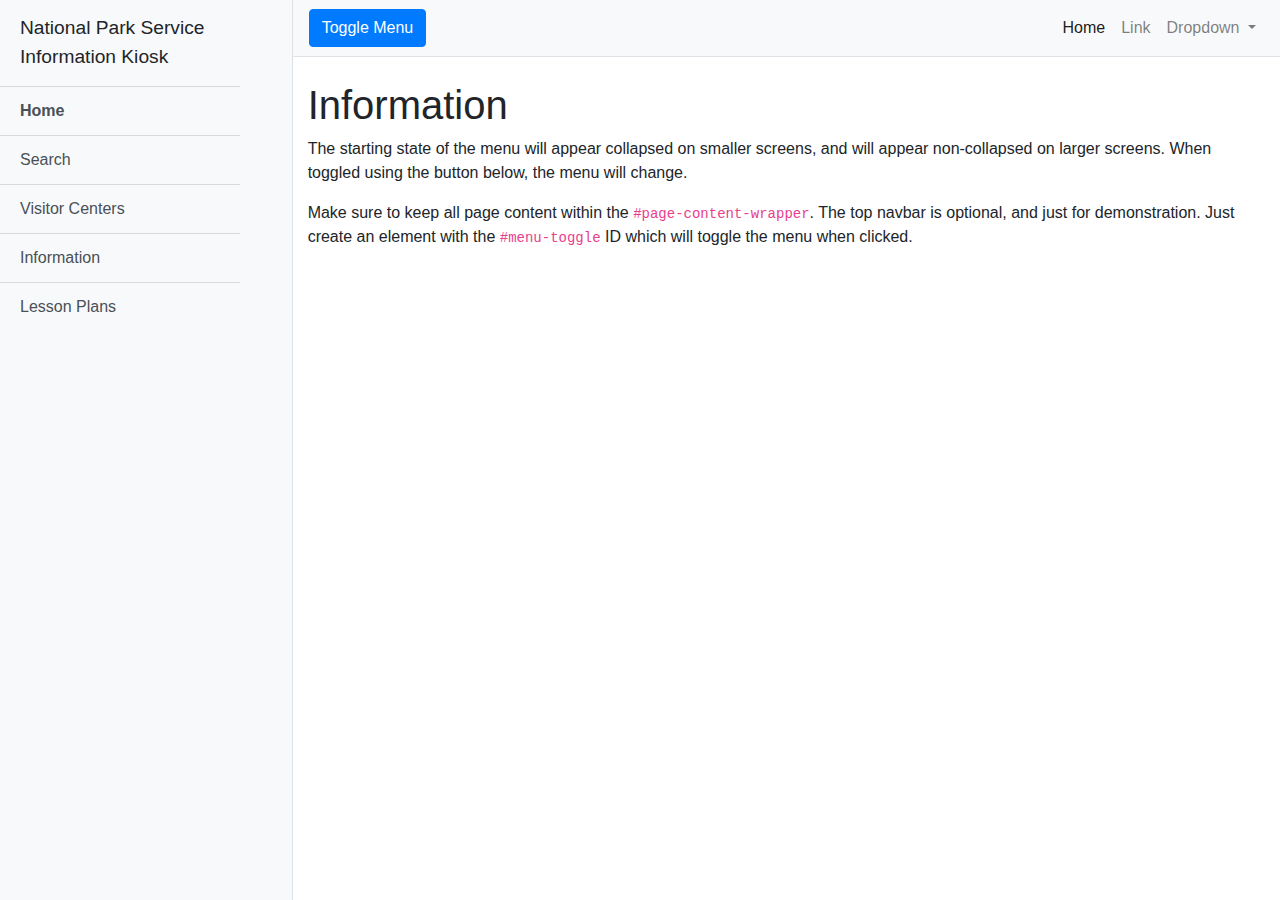
==== alerts-articles-events-news.html @ b690377b "End of day 1" ====
<!DOCTYPE html>
<html lang="en">

<head>

  <meta charset="utf-8">
  <meta name="viewport" content="width=device-width, initial-scale=1, shrink-to-fit=no">
  <meta name="description" content="">
  <meta name="author" content="">

  <title>National Park Service Information Kiosk</title>

  <!-- Bootstrap core CSS -->
  <link href="vendor/bootstrap/css/bootstrap.min.css" rel="stylesheet">

  <!-- Custom styles for this template -->
  <link href="css/simple-sidebar.css" rel="stylesheet">

</head>

<body>

  <div class="d-flex" id="wrapper">

    <!-- Sidebar -->
    <div class="bg-light border-right" id="sidebar-wrapper">
      <div class="sidebar-heading">National Park Service Information Kiosk</div>
      <div class="list-group list-group-flush">
        <a href="index.html" class="list-group-item list-group-item-action bg-light"><strong>Home</strong></a>
        <a href="search.html" class="list-group-item list-group-item-action bg-light">Search</a>
        <a href="visitor-centers.html" class="list-group-item list-group-item-action bg-light">Visitor Centers</a>
        <a href="alerts-articles-events-news.html" class="list-group-item list-group-item-action bg-light">Information</a>
        <a href="lesson-plans.html" class="list-group-item list-group-item-action bg-light">Lesson Plans</a>
      </div>
    </div>
    <!-- /#sidebar-wrapper -->

    <!-- Page Content -->
    <div id="page-content-wrapper">

      <nav class="navbar navbar-expand-lg navbar-light bg-light border-bottom">
        <button class="btn btn-primary" id="menu-toggle">Toggle Menu</button>

        <button class="navbar-toggler" type="button" data-toggle="collapse" data-target="#navbarSupportedContent" aria-controls="navbarSupportedContent" aria-expanded="false" aria-label="Toggle navigation">
          <span class="navbar-toggler-icon"></span>
        </button>

        <div class="collapse navbar-collapse" id="navbarSupportedContent">
          <ul class="navbar-nav ml-auto mt-2 mt-lg-0">
            <li class="nav-item active">
              <a class="nav-link" href="#">Home <span class="sr-only">(current)</span></a>
            </li>
            <li class="nav-item">
              <a class="nav-link" href="#">Link</a>
            </li>
            <li class="nav-item dropdown">
              <a class="nav-link dropdown-toggle" href="#" id="navbarDropdown" role="button" data-toggle="dropdown" aria-haspopup="true" aria-expanded="false">
                Dropdown
              </a>
              <div class="dropdown-menu dropdown-menu-right" aria-labelledby="navbarDropdown">
                <a class="dropdown-item" href="#">Action</a>
                <a class="dropdown-item" href="#">Another action</a>
                <div class="dropdown-divider"></div>
                <a class="dropdown-item" href="#">Something else here</a>
              </div>
            </li>
          </ul>
        </div>
      </nav>

      <div class="container-fluid">
        <h1 class="mt-4">Information</h1>
        <p>The starting state of the menu will appear collapsed on smaller screens, and will appear non-collapsed on larger screens. When toggled using the button below, the menu will change.</p>
        <p>Make sure to keep all page content within the <code>#page-content-wrapper</code>. The top navbar is optional, and just for demonstration. Just create an element with the <code>#menu-toggle</code> ID which will toggle the menu when clicked.</p>
      </div>
    </div>
    <!-- /#page-content-wrapper -->

  </div>
  <!-- /#wrapper -->

  <!-- Bootstrap core JavaScript -->
  <script src="vendor/jquery/jquery.min.js"></script>
  <script src="vendor/bootstrap/js/bootstrap.bundle.min.js"></script>

  <!-- Menu Toggle Script -->
  <script>
    $("#menu-toggle").click(function(e) {
      e.preventDefault();
      $("#wrapper").toggleClass("toggled");
    });
  </script>

</body>

</html>
---- css/simple-sidebar.css ----
/*!
 * Start Bootstrap - Simple Sidebar (https://startbootstrap.com/template-overviews/simple-sidebar)
 * Copyright 2013-2019 Start Bootstrap
 * Licensed under MIT (https://github.com/BlackrockDigital/startbootstrap-simple-sidebar/blob/master/LICENSE)
 */
body {
  overflow-x: hidden;
}

#sidebar-wrapper {
  min-height: 100vh;
  margin-left: -15rem;
  -webkit-transition: margin .25s ease-out;
  -moz-transition: margin .25s ease-out;
  -o-transition: margin .25s ease-out;
  transition: margin .25s ease-out;
}

#sidebar-wrapper .sidebar-heading {
  padding: 0.875rem 1.25rem;
  font-size: 1.2rem;
}

#sidebar-wrapper .list-group {
  width: 15rem;
}

#page-content-wrapper {
  min-width: 100vw;
}

#wrapper.toggled #sidebar-wrapper {
  margin-left: 0;
}

@media (min-width: 768px) {
  #sidebar-wrapper {
    margin-left: 0;
  }

  #page-content-wrapper {
    min-width: 0;
    width: 100%;
  }

  #wrapper.toggled #sidebar-wrapper {
    margin-left: -15rem;
  }
}
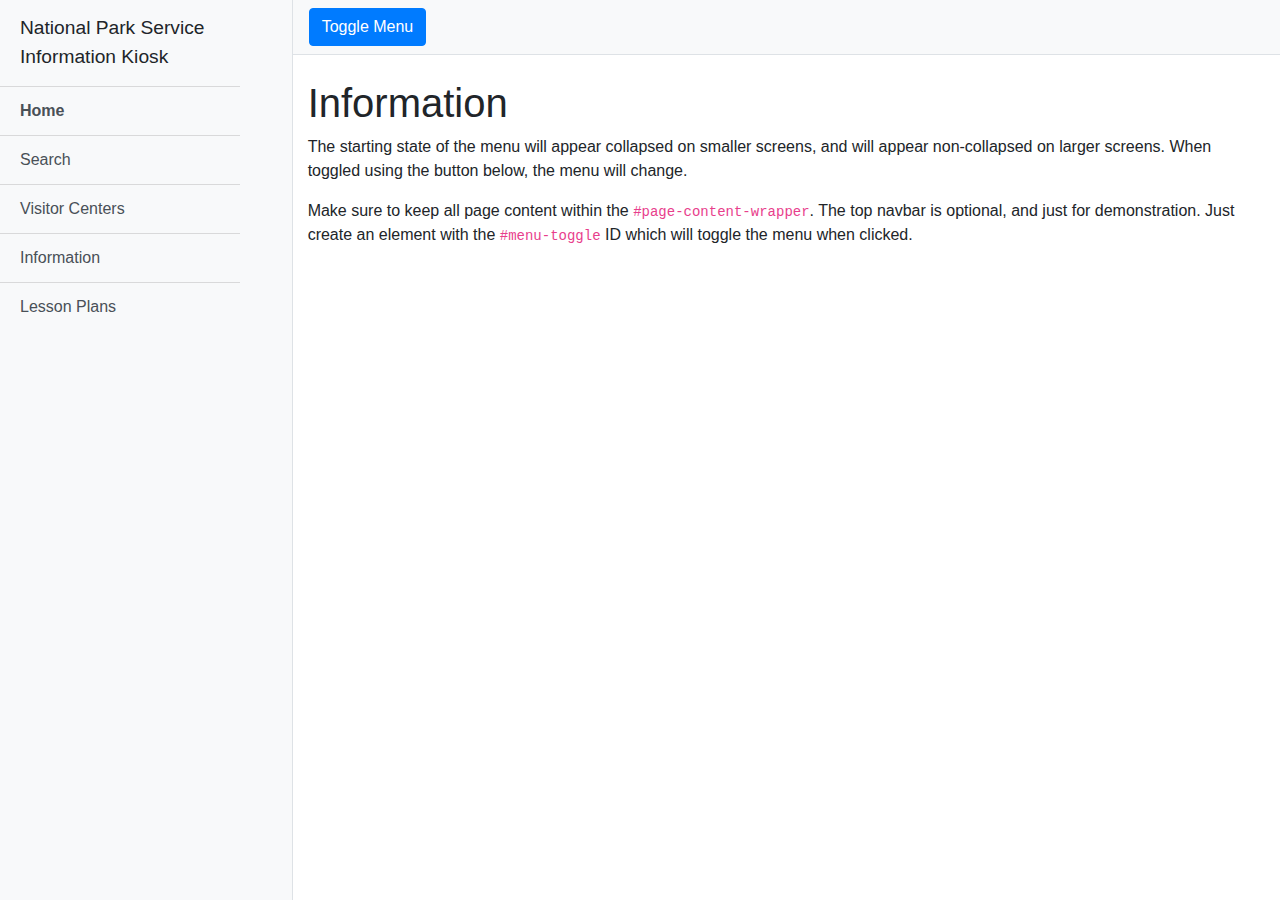
==== commit e69ae789: "Starting JSON handling" ====
--- a/alerts-articles-events-news.html
+++ b/alerts-articles-events-news.html
@@ -40,32 +40,6 @@
 
       <nav class="navbar navbar-expand-lg navbar-light bg-light border-bottom">
         <button class="btn btn-primary" id="menu-toggle">Toggle Menu</button>
-
-        <button class="navbar-toggler" type="button" data-toggle="collapse" data-target="#navbarSupportedContent" aria-controls="navbarSupportedContent" aria-expanded="false" aria-label="Toggle navigation">
-          <span class="navbar-toggler-icon"></span>
-        </button>
-
-        <div class="collapse navbar-collapse" id="navbarSupportedContent">
-          <ul class="navbar-nav ml-auto mt-2 mt-lg-0">
-            <li class="nav-item active">
-              <a class="nav-link" href="#">Home <span class="sr-only">(current)</span></a>
-            </li>
-            <li class="nav-item">
-              <a class="nav-link" href="#">Link</a>
-            </li>
-            <li class="nav-item dropdown">
-              <a class="nav-link dropdown-toggle" href="#" id="navbarDropdown" role="button" data-toggle="dropdown" aria-haspopup="true" aria-expanded="false">
-                Dropdown
-              </a>
-              <div class="dropdown-menu dropdown-menu-right" aria-labelledby="navbarDropdown">
-                <a class="dropdown-item" href="#">Action</a>
-                <a class="dropdown-item" href="#">Another action</a>
-                <div class="dropdown-divider"></div>
-                <a class="dropdown-item" href="#">Something else here</a>
-              </div>
-            </li>
-          </ul>
-        </div>
       </nav>
 
       <div class="container-fluid">
